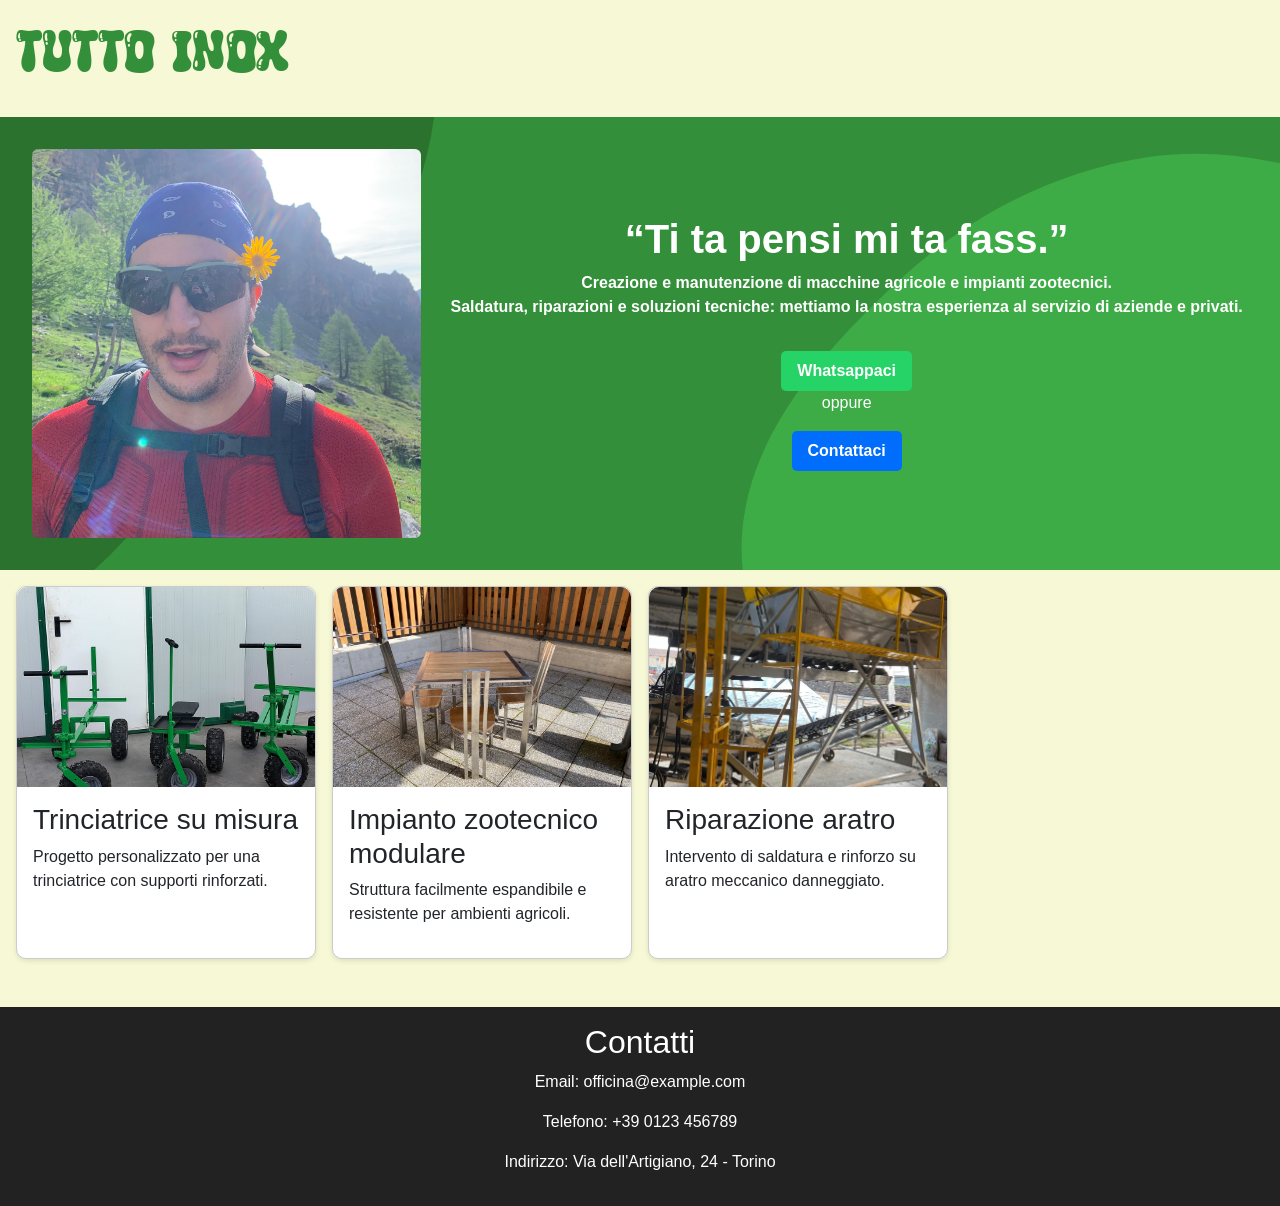
==== index.html @ 2d37b17a "Prima interfaccia 2 ore di lavoro" ====
<html lang="it">
<head>
  <meta charset="UTF-8">
  <meta name="viewport" content="width=device-width, initial-scale=1.0">
  <title >OFFICINA SALDATURE</title>
  
    

  <link href="https://cdn.jsdelivr.net/npm/bootstrap@5.3.3/dist/css/bootstrap.min.css" rel="stylesheet">
  <link rel="stylesheet" href="css/index.css">
</head>
<body>
<header style=" display: flex; align-items: center; justify-content: flex-start; ">
    <h1 class="titolo-shiny" >TUTTO INOX</h1>
</header>

  
  

  <section >
    <div class="descrizione">
        <div class="row align-items-center">
        <!-- Immagine a sinistra -->
        <div class="col-md-4 mb-3 mb-md-0 contenitore-immagine">
            <img src="img/prima_foto.jpg" alt="Immagine di esempio" class="img-fluid rounded centrata">
        </div>
        <!-- Testo a destra -->
        <div class="col-md-8">
            <h1 class="hero">“Ti ta pensi mi ta fass.”</h1>
            <p class="subtitle">Creazione e manutenzione di macchine agricole e impianti zootecnici.<br>
            Saldatura, riparazioni e soluzioni tecniche: mettiamo la nostra esperienza al servizio di aziende e privati.</p>
            <a href="https://wa.me/3757879021" class="whatsapp">Whatsappaci</a>
            <p>oppure</p>
            <a href="#contatti" class="contatti">Contattaci</a>
        </div>
        </div>
    </div>
        
    
  </section>

  <section class="carousel">
    <div class="card">
      <img src="img/1.jpg" alt="Macchina Agricola 1">
      <div class="card-content">
        <h3>Trinciatrice su misura</h3>
        <p>Progetto personalizzato per una trinciatrice con supporti rinforzati.</p>
      </div>
    </div>
    <div class="card">
      <img src="img/08.jpg" alt="Macchina Agricola 2">
      <div class="card-content">
        <h3>Impianto zootecnico modulare</h3>
        <p>Struttura facilmente espandibile e resistente per ambienti agricoli.</p>
      </div>
    </div>
    <div class="card">
      <img src="img/04.jpg" alt="Macchina Agricola 3">
      <div class="card-content">
        <h3>Riparazione aratro</h3>
        <p>Intervento di saldatura e rinforzo su aratro meccanico danneggiato.</p>
      </div>
    </div>
  </section>

  <footer id="contatti">
    <h2>Contatti</h2>
    <p>Email: officina@example.com</p>
    <p>Telefono: +39 0123 456789</p>
    <p>Indirizzo: Via dell'Artigiano, 24 - Torino</p>
  </footer>
</body>
</html>
---- css/index.css ----
body {
      margin: 0;
      font-family: Arial, sans-serif;
      background-color: #f6f8d6;
      color: #333;
    }
    header {
      color: #160505;
      padding: 1rem;
      text-align: center;
    }
    .hero {
      color: #fff;
      text-align: center;
      font-weight: bold;
    }
    h1{
        font-size: 2.5rem;
    }
    .descrizione {
        color: #fff;
        padding: 2rem;
        text-align: center;
        background-image: url("../icons/Background-image.svg");
        background-size:100% 100%;
        -o-background-size: 100% 100%;
        -webkit-background-size: 100% 100%;
        background-size:cover;
    }
    .subtitle{
        font-size: 1rem;

      font-weight: bold;
    }
    .carousel {
      display: flex;
      overflow-x: auto;
      scroll-snap-type: x mandatory;
      gap: 1rem;
      padding: 1rem;
    }
    .card {
      flex: 0 0 auto;
      width: 300px;
      background-color: #fff;
      border: 1px solid #ccc;
      border-radius: 10px;
      box-shadow: 0 2px 5px rgba(0,0,0,0.1);
      scroll-snap-align: center;
    }
    .card img {
      width: 100%;
      height: 200px;
      object-fit: cover;
      border-top-left-radius: 10px;
      border-top-right-radius: 10px;
    }
    .card .card-content {
      padding: 1rem;
    }
    footer {
      text-align: center;
      background-color: #222;
      color: #fff;
      padding: 1rem;
      margin-top: 2rem;
    }
    a.whatsapp {
        display: inline-block;
      margin-top: 1rem;
      padding: 0.5rem 1rem;
      background-color: #25D366;
      color: #fff;
      text-decoration: none;
      border-radius: 5px;
      font-weight: bold;
    }
    a.contatti {
      display: inline-block;
      padding: 0.5rem 1rem;
      background-color: #016dfc;
      color: #fff;
      text-decoration: none;
      border-radius: 5px;
      font-weight: bold;
    }

    .img-centrata {
    display: block;
    max-width: 100%;
    height: auto;
    margin: 0 auto;
    }

    .contenitore-imagine {
    width: 30%;
    height: 30%;
    overflow: hidden;
    display: flex;
    justify-content: center;
    align-items: center;
    }

    @font-face {
    font-family: 'SuperShiny';
    src: url('../fonts/super-shiny-font/SuperShiny-0v0rG.ttf') format('truetype');
    font-weight: normal;
    font-style: normal;
    }
    .titolo-shiny {
    font-family: 'SuperShiny', sans-serif;
    font-size: 4rem;
    color: #348F3A; 
    }
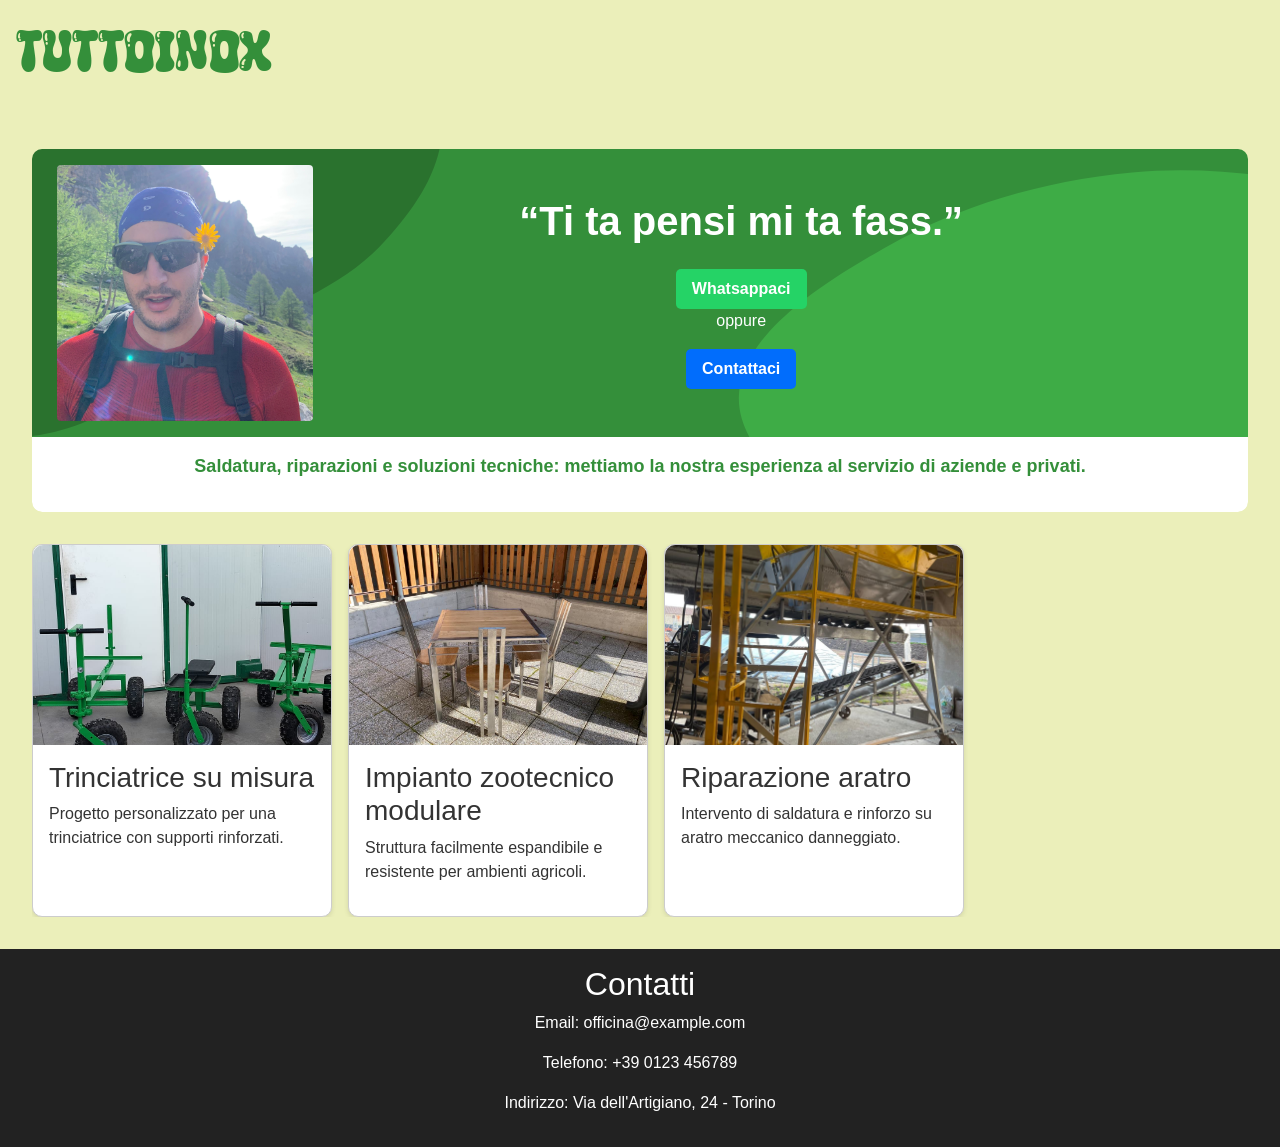
==== commit 1c012ebe: "Aggiunta modal e revisione pagina 2 ore" ====
--- a/index.html
+++ b/index.html
@@ -5,44 +5,83 @@
   <title >OFFICINA SALDATURE</title>
   
     
+<link rel="stylesheet" href="https://cdn.jsdelivr.net/npm/bootstrap@4.0.0/dist/css/bootstrap.min.css" integrity="sha384-Gn5384xqQ1aoWXA+058RXPxPg6fy4IWvTNh0E263XmFcJlSAwiGgFAW/dAiS6JXm" crossorigin="anonymous">
+<script src="https://cdn.jsdelivr.net/npm/bootstrap@4.0.0/dist/js/bootstrap.min.js" integrity="sha384-JZR6Spejh4U02d8jOt6vLEHfe/JQGiRRSQQxSfFWpi1MquVdAyjUar5+76PVCmYl" crossorigin="anonymous"></script>
 
-  <link href="https://cdn.jsdelivr.net/npm/bootstrap@5.3.3/dist/css/bootstrap.min.css" rel="stylesheet">
-  <link rel="stylesheet" href="css/index.css">
+<script src="https://code.jquery.com/jquery-3.2.1.slim.min.js" integrity="sha384-KJ3o2DKtIkvYIK3UENzmM7KCkRr/rE9/Qpg6aAZGJwFDMVNA/GpGFF93hXpG5KkN" crossorigin="anonymous"></script>
+<script src="https://cdn.jsdelivr.net/npm/popper.js@1.12.9/dist/umd/popper.min.js" integrity="sha384-ApNbgh9B+Y1QKtv3Rn7W3mgPxhU9K/ScQsAP7hUibX39j7fakFPskvXusvfa0b4Q" crossorigin="anonymous"></script>
+<script src="https://cdn.jsdelivr.net/npm/bootstrap@4.0.0/dist/js/bootstrap.min.js" integrity="sha384-JZR6Spejh4U02d8jOt6vLEHfe/JQGiRRSQQxSfFWpi1MquVdAyjUar5+76PVCmYl" crossorigin="anonymous"></script>
+<script src="js/index.js"></script>
+  
+<link href="https://fonts.googleapis.com/css2?family=UoqMunThenKhung&display=swap" rel="stylesheet">
+
+<link rel="stylesheet" href="css/index.css">
 </head>
 <body>
+  
+
 <header style=" display: flex; align-items: center; justify-content: flex-start; ">
-    <h1 class="titolo-shiny" >TUTTO INOX</h1>
+    <h1 class="titolo-shiny" >TUTTOINOX</h1>
 </header>
 
+
+
+<div class="modal fade" id="exampleModal" tabindex="-1" role="dialog" aria-labelledby="exampleModalLabel" aria-hidden="true">
+  <div class="modal-dialog" role="document">
+    <div class="modal-content align-items-center">
+      <div class="modal-header">
+        <h2 class="modal-title" id="exampleModalLabel" style="font-weight: bold; color: #205824; font-family: 'UoqMunThenKhung';">CARRELLI SU MISURA</h2>
+        
+      </div>
+      <div class="modal-body" style="display: inline;">
+          <center>
+          <img style="width: 45%; border-radius: 10px 0px 0px 10px; " src="img/02.jpg">
+          <img style="width: 45%; border-radius: 0px 10px 10px 0px; " src="img/03.jpg">
+          <br><br>
+          <h3><b>Progettazione e reallizzazione di carreli</b></h3>
+          </center>
+          <p>Questi carrelli sono dei carrelli.Questi carrelli sono dei carrelli.Questi carrelli sono dei carrelli.</p>
+
+      </div>
+      <div class="modal-footer">
+        
+          <a href="#contatti" class="contatti">Contattaci per preventivo</a>
+
+      </div>
+    </div>
+  </div>
+</div>
   
   
 
-  <section >
-    <div class="descrizione">
-        <div class="row align-items-center">
-        <!-- Immagine a sinistra -->
-        <div class="col-md-4 mb-3 mb-md-0 contenitore-immagine">
-            <img src="img/prima_foto.jpg" alt="Immagine di esempio" class="img-fluid rounded centrata">
+  <section class="sezione">
+    <div class="descrizione ">
+        <div class="row align-items-center vetrina-immagine-contatti">
+          <!-- Immagine a sinistra -->
+          <div class="col-md-3 mb-3 mb-md-0 contenitore-immagine">
+              <img src="img/prima_foto.jpg" alt="Immagine di esempio" class="img-principale rounded">
+          </div>
+          <!-- Testo a destra -->
+          <div class="col-md-8">
+              <h1 class="hero">“Ti ta pensi mi ta fass.”</h1>
+              <a href="https://wa.me/3757879021" class="whatsapp">Whatsappaci</a>
+              <p>oppure</p>
+              <a href="#contatti" class="contatti">Contattaci</a>
+          </div>
         </div>
-        <!-- Testo a destra -->
-        <div class="col-md-8">
-            <h1 class="hero">“Ti ta pensi mi ta fass.”</h1>
-            <p class="subtitle">Creazione e manutenzione di macchine agricole e impianti zootecnici.<br>
-            Saldatura, riparazioni e soluzioni tecniche: mettiamo la nostra esperienza al servizio di aziende e privati.</p>
-            <a href="https://wa.me/3757879021" class="whatsapp">Whatsappaci</a>
-            <p>oppure</p>
-            <a href="#contatti" class="contatti">Contattaci</a>
-        </div>
+        <div class="vetrina-testo">
+          Saldatura, riparazioni e soluzioni tecniche: mettiamo la nostra esperienza al servizio di aziende e privati.</p>
+        
         </div>
     </div>
         
     
   </section>
 
-  <section class="carousel">
-    <div class="card">
+  <section class="carousel sezione">
+    <div class="card" id="card-1">
       <img src="img/1.jpg" alt="Macchina Agricola 1">
-      <div class="card-content">
+      <div class="card-content" >
         <h3>Trinciatrice su misura</h3>
         <p>Progetto personalizzato per una trinciatrice con supporti rinforzati.</p>
       </div>
@@ -69,5 +108,7 @@
     <p>Telefono: +39 0123 456789</p>
     <p>Indirizzo: Via dell'Artigiano, 24 - Torino</p>
   </footer>
+
+    
 </body>
 </html>
--- a/css/index.css
+++ b/css/index.css
@@ -1,7 +1,7 @@
 body {
       margin: 0;
       font-family: Arial, sans-serif;
-      background-color: #f6f8d6;
+      background-color: #ebefba;
       color: #333;
     }
     header {
@@ -14,21 +14,42 @@
       text-align: center;
       font-weight: bold;
     }
-    h1{
-        font-size: 2.5rem;
+    
+    .sezione{      
+        margin-right: 2rem;
+        margin-left: 2rem;
+        margin-top: 2rem;
     }
+
     .descrizione {
+        border-radius: 10px;
         color: #fff;
-        padding: 2rem;
         text-align: center;
+        background-size:cover;
+        
+        overflow: hidden;
+    }
+    .vetrina-immagine-contatti{
+      
+      box-sizing: border-box;
+      padding: 1rem;
+        border-radius: 10px  10px 0px 0px;
         background-image: url("../icons/Background-image.svg");
         background-size:100% 100%;
         -o-background-size: 100% 100%;
         -webkit-background-size: 100% 100%;
-        background-size:cover;
+    }
+    .vetrina-testo{
+      padding: 1rem;  
+      background-color: rgb(255, 255, 255);
+      color:#348F3A;
+      font-weight: bold;
+        border-radius: 0px  0px 10px 10px;
+      font-size: large;
+      width: 100%;
+      box-sizing: border-box;
     }
     .subtitle{
-        font-size: 1rem;
 
       font-weight: bold;
     }
@@ -37,8 +58,9 @@
       overflow-x: auto;
       scroll-snap-type: x mandatory;
       gap: 1rem;
-      padding: 1rem;
     }
+
+
     .card {
       flex: 0 0 auto;
       width: 300px;
@@ -92,6 +114,7 @@
     margin: 0 auto;
     }
 
+    
     .contenitore-imagine {
     width: 30%;
     height: 30%;
@@ -99,6 +122,18 @@
     display: flex;
     justify-content: center;
     align-items: center;
+    }
+    .img-principale{
+      
+      max-width: 20vw;
+      max-height: 20vw;
+    }
+    @media (max-width: 767px) {
+      .img-principale{
+        max-width: 70vw;
+        max-height: 70vw;
+      }
+      
     }
 
     @font-face {
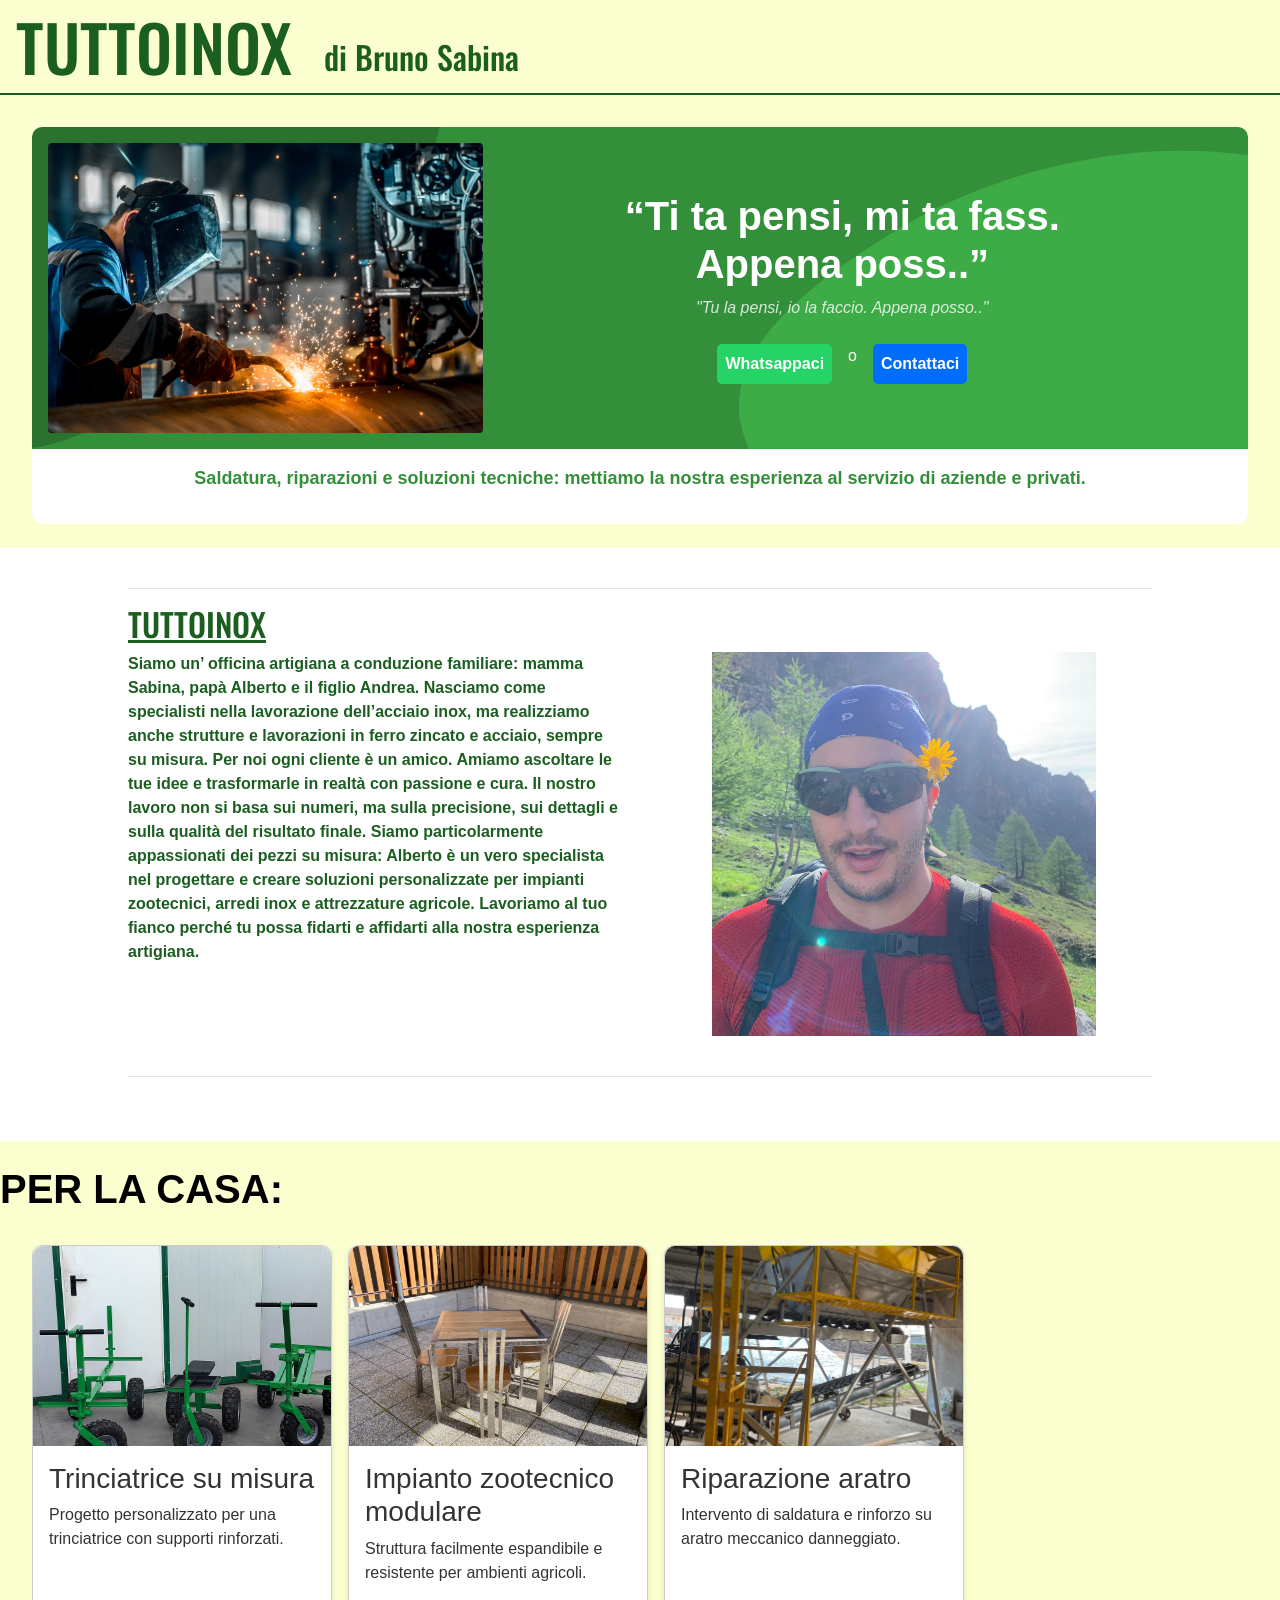
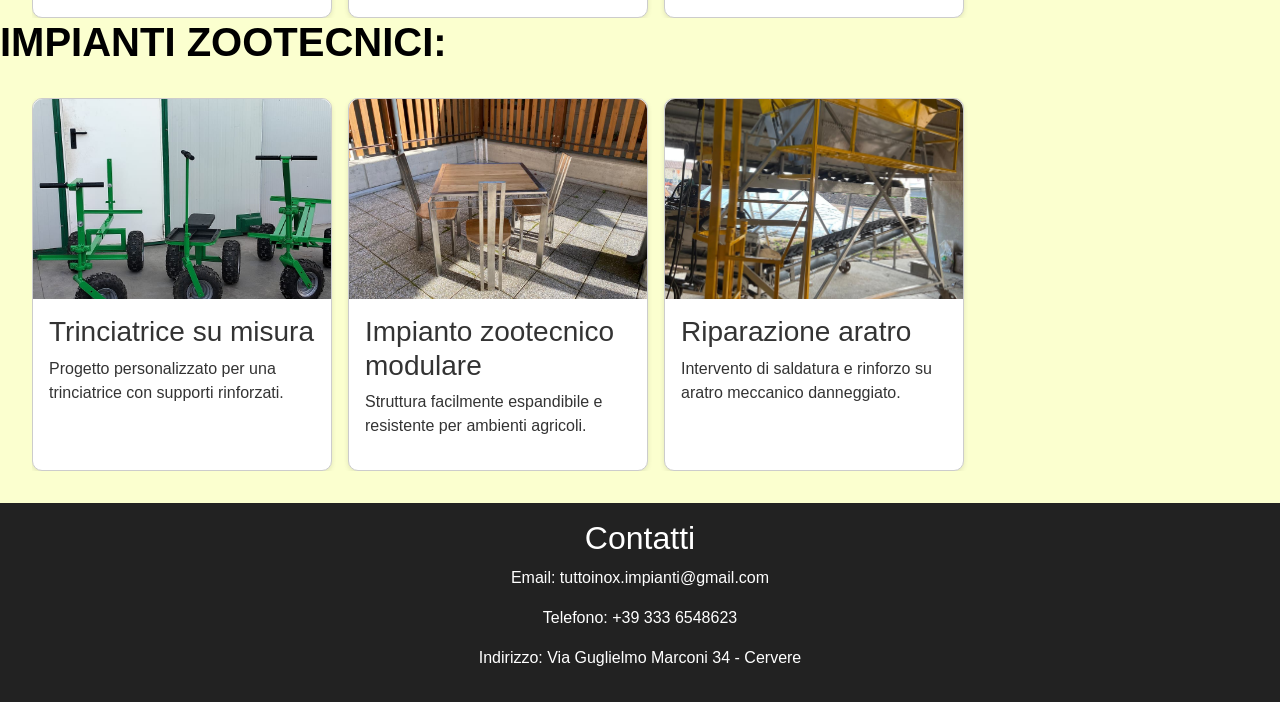
==== commit 79c09278: "2 ore e mezza Rivisitazione della vetrina, modifica navbar, aggiunta descrizione in seconda-vetrina." ====
--- a/index.html
+++ b/index.html
@@ -12,7 +12,8 @@
 <script src="https://cdn.jsdelivr.net/npm/popper.js@1.12.9/dist/umd/popper.min.js" integrity="sha384-ApNbgh9B+Y1QKtv3Rn7W3mgPxhU9K/ScQsAP7hUibX39j7fakFPskvXusvfa0b4Q" crossorigin="anonymous"></script>
 <script src="https://cdn.jsdelivr.net/npm/bootstrap@4.0.0/dist/js/bootstrap.min.js" integrity="sha384-JZR6Spejh4U02d8jOt6vLEHfe/JQGiRRSQQxSfFWpi1MquVdAyjUar5+76PVCmYl" crossorigin="anonymous"></script>
 <script src="js/index.js"></script>
-  
+
+<link href="https://fonts.googleapis.com/css2?family=Oswald:wght@200..700&display=swap" rel="stylesheet">
 <link href="https://fonts.googleapis.com/css2?family=UoqMunThenKhung&display=swap" rel="stylesheet">
 
 <link rel="stylesheet" href="css/index.css">
@@ -20,8 +21,11 @@
 <body>
   
 
-<header style=" display: flex; align-items: center; justify-content: flex-start; ">
-    <h1 class="titolo-shiny" >TUTTOINOX</h1>
+<header class=" align-items-end navbar" style="border-bottom:solid #205824 2px;">
+        <h1 class="titolo-shiny">TUTTOINOX</h1>
+
+        <h3 class="sottotitolo-shiny " style="margin-left: 2rem;">       di Bruno Sabina</h3>
+
 </header>
 
 
@@ -58,26 +62,84 @@
     <div class="descrizione ">
         <div class="row align-items-center vetrina-immagine-contatti">
           <!-- Immagine a sinistra -->
-          <div class="col-md-3 mb-3 mb-md-0 contenitore-immagine">
-              <img src="img/prima_foto.jpg" alt="Immagine di esempio" class="img-principale rounded">
+          <div class="col-md-4 mb-3 mb-md-0 contenitore-immagine">
+              <img src="img/vetrina-foto.jpeg" alt="Immagine di esempio" class="img-principale rounded">
           </div>
           <!-- Testo a destra -->
-          <div class="col-md-8">
-              <h1 class="hero">“Ti ta pensi mi ta fass.”</h1>
-              <a href="https://wa.me/3757879021" class="whatsapp">Whatsappaci</a>
-              <p>oppure</p>
-              <a href="#contatti" class="contatti">Contattaci</a>
+          <div class="col-md-8 justify-content-center">
+              <h1 class="hero">“Ti ta pensi, mi ta fass.<br> Appena poss..”</h1>
+              <subtitle style="font-style: italic; color:rgba(255, 255, 255, 0.8)">"Tu la pensi, io la faccio. Appena posso.."</subtitle>
+              <br><br>
+              <div class=" justify-content-center" style="display: flex;">
+                <a href="https://wa.me/3334714990" class="whatsapp ">Whatsappaci</a>
+                <p class="" >o</p>
+                <a href="#contatti" class="contatti mt-b">Contattaci</a>
+              </div>
           </div>
         </div>
         <div class="vetrina-testo">
           Saldatura, riparazioni e soluzioni tecniche: mettiamo la nostra esperienza al servizio di aziende e privati.</p>
-        
         </div>
     </div>
         
     
   </section>
+  <br>
+  <section class="bg-white">
+    <br>
+    <center>
+      <div class="" style="width: 80%;">
+      <hr>
+      <h1 class="sottotitolo-shiny" style="text-align: left; text-decoration: underline;">TUTTOINOX</h1>
+        <div class="row justify-content-center">
+          <div class="col-md-6">
+            <p class="testo-shiny "  style="text-align: left;">
+            <b>
+            Siamo un’ officina artigiana a conduzione familiare: mamma Sabina, papà Alberto e il figlio Andrea. Nasciamo come specialisti nella lavorazione dell’acciaio inox, ma realizziamo anche strutture e lavorazioni in ferro zincato e acciaio, sempre su misura.
+            Per noi ogni cliente è un amico. Amiamo ascoltare le tue idee e trasformarle in realtà con passione e cura. Il nostro lavoro non si basa sui numeri, ma sulla precisione, sui dettagli e sulla qualità del risultato finale.
+            Siamo particolarmente appassionati dei pezzi su misura: Alberto è un vero specialista nel progettare e creare soluzioni personalizzate per impianti zootecnici, arredi inox e attrezzature agricole. Lavoriamo al tuo fianco perché tu possa fidarti e affidarti alla nostra esperienza artigiana.
+            </b></p>
+          </div>
+          <div class="col-md-6 ">
+            <center><img src="img/prima_foto.jpg" class="seconda-vetrina-foto" ></center>
+          </div>
+        </div>
+        <br>
+        <hr>
+      </div>
+    
+    </center>
+    <br><br>
+  </section>
+  <br>
 
+  
+  <h1 class="" style="color: #000000; font-weight: bold;">PER LA CASA:</h1>
+  <section class="carousel sezione">
+    <div class="card" id="card-1">
+      <img src="img/1.jpg" alt="Macchina Agricola 1">
+      <div class="card-content" >
+        <h3>Trinciatrice su misura</h3>
+        <p>Progetto personalizzato per una trinciatrice con supporti rinforzati.</p>
+      </div>
+    </div>
+    <div class="card">
+      <img src="img/08.jpg" alt="Macchina Agricola 2">
+      <div class="card-content">
+        <h3>Impianto zootecnico modulare</h3>
+        <p>Struttura facilmente espandibile e resistente per ambienti agricoli.</p>
+      </div>
+    </div>
+    <div class="card">
+      <img src="img/04.jpg" alt="Macchina Agricola 3">
+      <div class="card-content">
+        <h3>Riparazione aratro</h3>
+        <p>Intervento di saldatura e rinforzo su aratro meccanico danneggiato.</p>
+      </div>
+    </div>
+  </section>
+
+  <h1 class="" style="color: #000000; font-weight: bold;">IMPIANTI ZOOTECNICI:</h1>
   <section class="carousel sezione">
     <div class="card" id="card-1">
       <img src="img/1.jpg" alt="Macchina Agricola 1">
@@ -104,9 +166,9 @@
 
   <footer id="contatti">
     <h2>Contatti</h2>
-    <p>Email: officina@example.com</p>
-    <p>Telefono: +39 0123 456789</p>
-    <p>Indirizzo: Via dell'Artigiano, 24 - Torino</p>
+    <p>Email: tuttoinox.impianti@gmail.com</p>
+    <p>Telefono: +39 333 6548623</p>
+    <p>Indirizzo: Via Guglielmo Marconi 34 - Cervere</p>
   </footer>
 
     
--- a/css/index.css
+++ b/css/index.css
@@ -1,7 +1,7 @@
 body {
       margin: 0;
       font-family: Arial, sans-serif;
-      background-color: #ebefba;
+      background-color: #fbffcf;
       color: #333;
     }
     header {
@@ -33,8 +33,8 @@
       
       box-sizing: border-box;
       padding: 1rem;
+          background-image: url("../icons/Background-image.svg");
         border-radius: 10px  10px 0px 0px;
-        background-image: url("../icons/Background-image.svg");
         background-size:100% 100%;
         -o-background-size: 100% 100%;
         -webkit-background-size: 100% 100%;
@@ -88,21 +88,19 @@
       margin-top: 2rem;
     }
     a.whatsapp {
-        display: inline-block;
-      margin-top: 1rem;
-      padding: 0.5rem 1rem;
-      background-color: #25D366;
-      color: #fff;
-      text-decoration: none;
-      border-radius: 5px;
-      font-weight: bold;
+        padding: 0.5rem;
+        background-color: #25D366;
+        color: #fff;
+        text-decoration: none;
+        border-radius: 5px;
+        font-weight: bold;
+        margin-right: 1rem;
     }
     a.contatti {
-      display: inline-block;
-      padding: 0.5rem 1rem;
+        margin-left: 1rem;
+      padding: 0.5rem;
       background-color: #016dfc;
       color: #fff;
-      text-decoration: none;
       border-radius: 5px;
       font-weight: bold;
     }
@@ -124,17 +122,65 @@
     align-items: center;
     }
     .img-principale{
-      
-      max-width: 20vw;
-      max-height: 20vw;
+      max-width: 34vw;
+      max-height: 34vw;
     }
+    .titolo-shiny {
+      font-family: 'Oswald', sans-serif;
+      font-size: 4rem;
+      color: #1b5e20; 
+      margin-bottom: 0px;
+    }
+    .sottotitolo-shiny {
+      font-family: 'Oswald', sans-serif;
+      font-size: 2rem;
+      color: #1b5e20;
+    }
+    .testo-shiny{
+      color: #1b5e20;
+    }
+    .navbar{
+      display:flex; 
+       justify-content: flex-start;
+    }
+
+    .seconda-vetrina-foto{
+      width: 30vw
+    }
+
     @media (max-width: 767px) {
       .img-principale{
         max-width: 70vw;
         max-height: 70vw;
       }
+      .navbar{
+      display:flex; 
+       justify-content: center;
+      }
+      .hero {
+        color: #fff;
+        text-align: center;
+        font-size: 2rem;
+        font-weight: bold;
+      }
+      .seconda-vetrina-foto{
+      width:  70vw
+    }
+
+    }
+
+      .vetrina-immagine-contatti{
       
+      box-sizing: border-box;
+        padding: 1rem;
+        border-radius: 10px  10px 0px 0px;
+        background-color: #2e7d32;
+        background-size:100% 100%;
+        -o-background-size: 100% 100%;
+        -webkit-background-size: 100% 100%;
     }
+      
+    
 
     @font-face {
     font-family: 'SuperShiny';
@@ -142,8 +188,4 @@
     font-weight: normal;
     font-style: normal;
     }
-    .titolo-shiny {
-    font-family: 'SuperShiny', sans-serif;
-    font-size: 4rem;
-    color: #348F3A; 
-    }+    
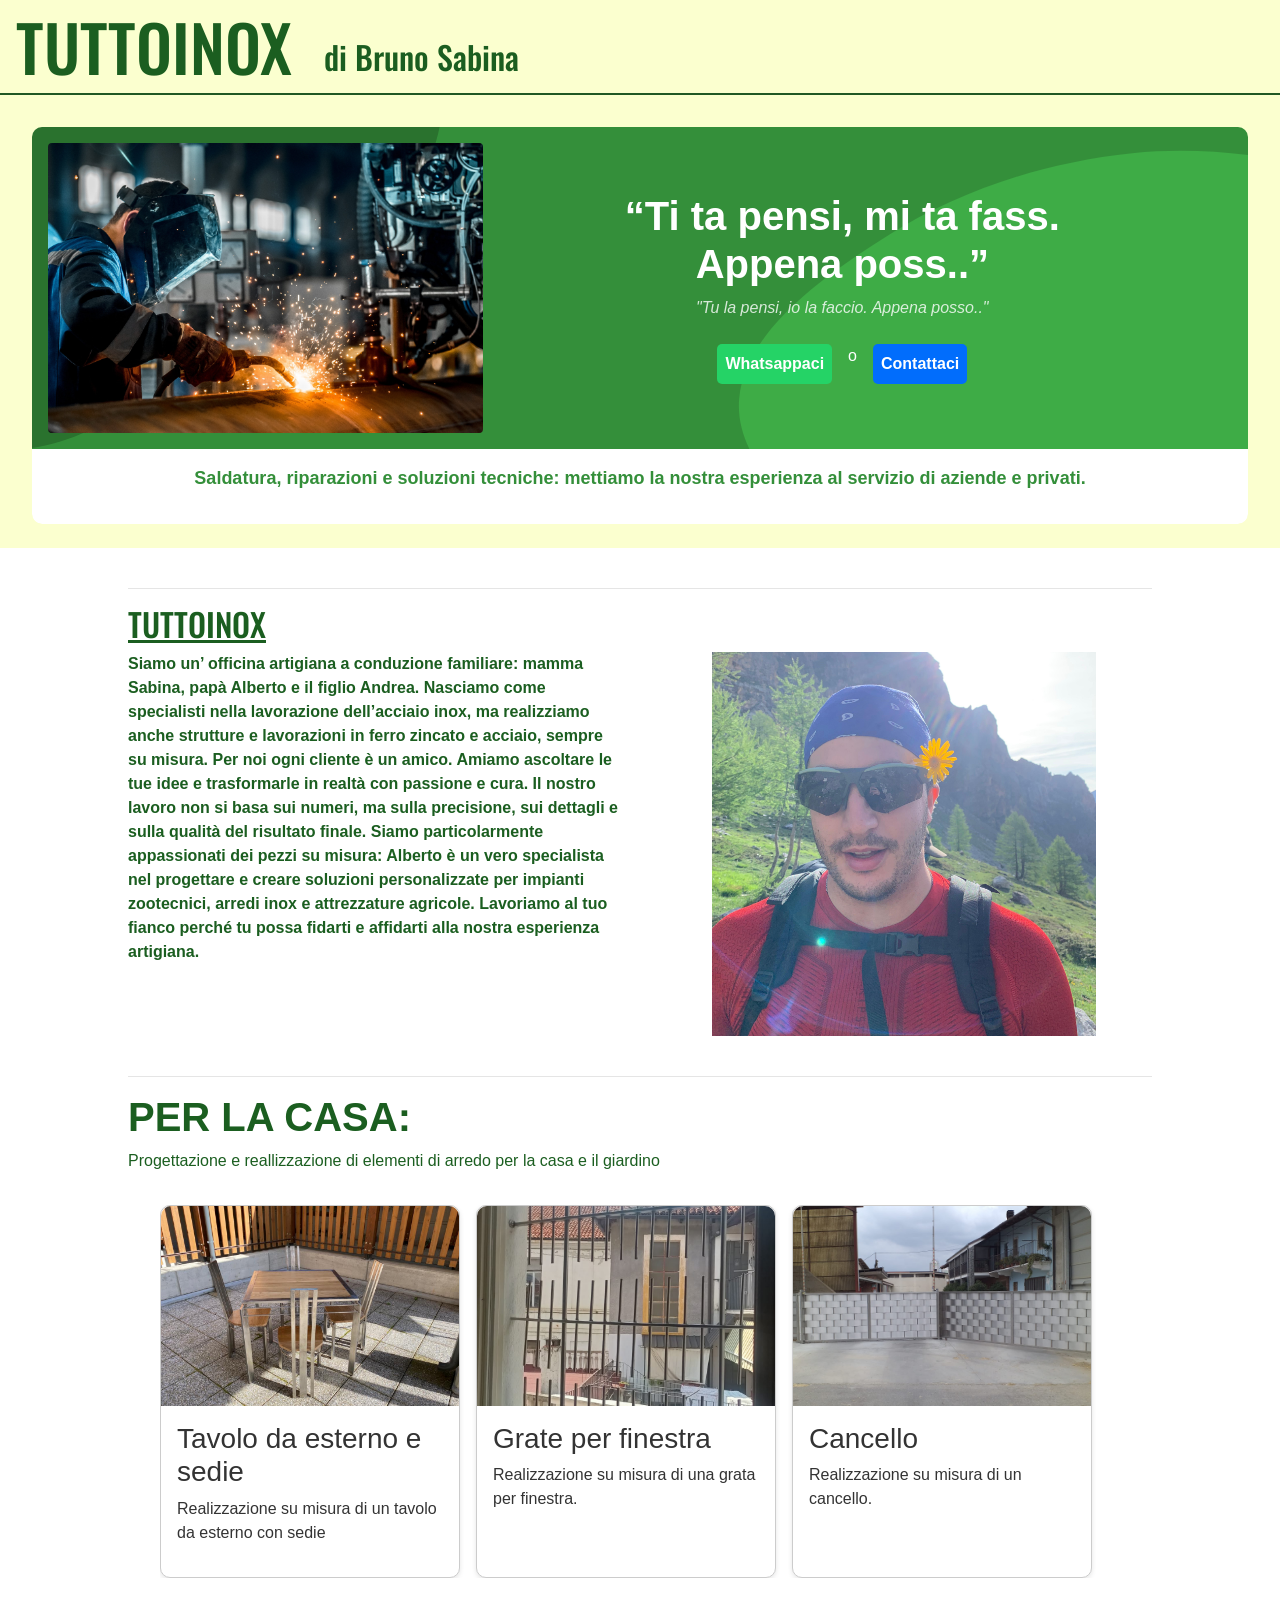
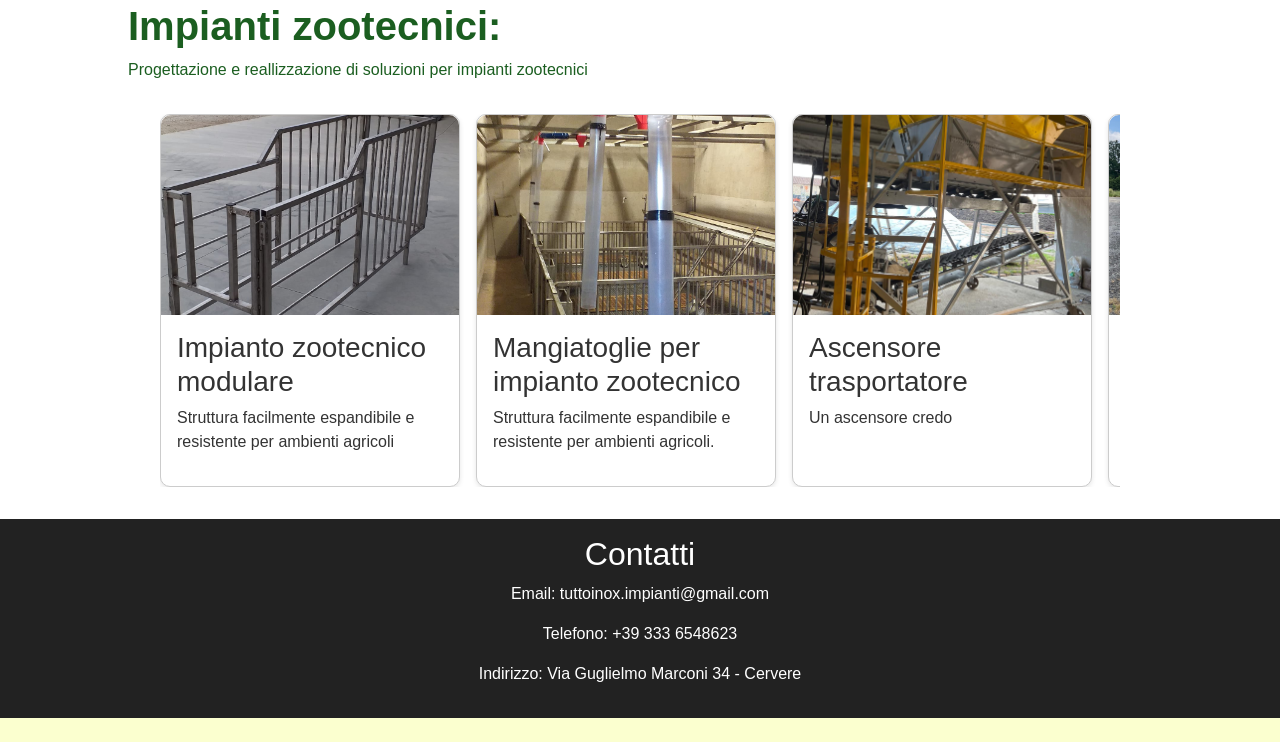
==== commit 62de86cc: "1 ora di lavoro Modifica ai carousel, inserimento elementi" ====
--- a/index.html
+++ b/index.html
@@ -109,60 +109,72 @@
       </div>
     
     </center>
-    <br><br>
-  </section>
-  <br>
+    <div class="terza-vetrina " >
+      
+      <h1 class="testo-shiny" ><strong>PER LA CASA:</strong></h1>
+      <p class="testo-shiny">Progettazione e reallizzazione di elementi di arredo per la casa e il giardino</p>
+      <section class="carousel sezione">
+        <div class="card">
+          <img src="img/08.jpg" alt="Macchina Agricola 2">
+          <div class="card-content">
+            <h3>Tavolo da esterno e sedie</h3>
+            <p>Realizzazione su misura di un tavolo da esterno con sedie</p>
+          </div>
+        </div>
+        <div class="card">
+          <img src="img/24.jpg" alt="Macchina Agricola 3">
+          <div class="card-content">
+            <h3>Grate per finestra</h3>
+            <p>Realizzazione su misura di una grata per finestra.</p>
+          </div>
+        </div>
+        <div class="card" id="card-1">
+          <img src="img/26.jpg" alt="Macchina Agricola 1">
+          <div class="card-content" >
+            <h3>Cancello</h3>
+            <p>Realizzazione su misura di un cancello.</p>
+          </div>
+        </div>
+        
+      </section>
+      <br>
 
-  
-  <h1 class="" style="color: #000000; font-weight: bold;">PER LA CASA:</h1>
-  <section class="carousel sezione">
-    <div class="card" id="card-1">
-      <img src="img/1.jpg" alt="Macchina Agricola 1">
-      <div class="card-content" >
-        <h3>Trinciatrice su misura</h3>
-        <p>Progetto personalizzato per una trinciatrice con supporti rinforzati.</p>
-      </div>
+      <h1 class="testo-shiny " ><strong> Impianti zootecnici:</strong></h1>
+      <p class="testo-shiny">Progettazione e reallizzazione di soluzioni per impianti zootecnici</p>
+      <section class="carousel sezione">
+        <div class="card" id="card-1">
+          <img src="img/18.jpg" alt="Macchina Agricola 1">
+          <div class="card-content" >
+            <h3>Impianto zootecnico modulare</h3>
+            <p>Struttura facilmente espandibile e resistente per ambienti agricoli</p>
+          </div>
+        </div>
+        <div class="card">
+          <img src="img/23.jpg" alt="Macchina Agricola 2">
+          <div class="card-content">
+            <h3>Mangiatoglie per impianto zootecnico</h3>
+            <p>Struttura facilmente espandibile e resistente per ambienti agricoli.</p>
+          </div>
+        </div>
+        <div class="card">
+          <img src="img/04.jpg" alt="Macchina Agricola 3">
+          <div class="card-content">
+            <h3>Ascensore trasportatore</h3>
+            <p>Un ascensore credo</p>
+          </div>
+        </div>
+        <div class="card">
+          <img src="img/06.jpg" alt="Macchina Agricola 3">
+          <div class="card-content">
+            <h3>Cancello per impianto zootecnico</h3>
+            <p>Cancello modulare su misura</p>
+          </div>
+        </div>
+      </section>
+
     </div>
-    <div class="card">
-      <img src="img/08.jpg" alt="Macchina Agricola 2">
-      <div class="card-content">
-        <h3>Impianto zootecnico modulare</h3>
-        <p>Struttura facilmente espandibile e resistente per ambienti agricoli.</p>
-      </div>
-    </div>
-    <div class="card">
-      <img src="img/04.jpg" alt="Macchina Agricola 3">
-      <div class="card-content">
-        <h3>Riparazione aratro</h3>
-        <p>Intervento di saldatura e rinforzo su aratro meccanico danneggiato.</p>
-      </div>
-    </div>
-  </section>
 
-  <h1 class="" style="color: #000000; font-weight: bold;">IMPIANTI ZOOTECNICI:</h1>
-  <section class="carousel sezione">
-    <div class="card" id="card-1">
-      <img src="img/1.jpg" alt="Macchina Agricola 1">
-      <div class="card-content" >
-        <h3>Trinciatrice su misura</h3>
-        <p>Progetto personalizzato per una trinciatrice con supporti rinforzati.</p>
-      </div>
-    </div>
-    <div class="card">
-      <img src="img/08.jpg" alt="Macchina Agricola 2">
-      <div class="card-content">
-        <h3>Impianto zootecnico modulare</h3>
-        <p>Struttura facilmente espandibile e resistente per ambienti agricoli.</p>
-      </div>
-    </div>
-    <div class="card">
-      <img src="img/04.jpg" alt="Macchina Agricola 3">
-      <div class="card-content">
-        <h3>Riparazione aratro</h3>
-        <p>Intervento di saldatura e rinforzo su aratro meccanico danneggiato.</p>
-      </div>
-    </div>
-  </section>
+    
 
   <footer id="contatti">
     <h2>Contatti</h2>
@@ -170,6 +182,11 @@
     <p>Telefono: +39 333 6548623</p>
     <p>Indirizzo: Via Guglielmo Marconi 34 - Cervere</p>
   </footer>
+  </section>
+  <br>
+
+  
+  
 
     
 </body>
--- a/css/index.css
+++ b/css/index.css
@@ -53,6 +53,7 @@
 
       font-weight: bold;
     }
+    
     .carousel {
       display: flex;
       overflow-x: auto;
@@ -148,6 +149,10 @@
       width: 30vw
     }
 
+    .terza-vetrina{
+      padding-right:10vw; padding-left: 10vw;
+    }
+
     @media (max-width: 767px) {
       .img-principale{
         max-width: 70vw;
@@ -164,8 +169,13 @@
         font-weight: bold;
       }
       .seconda-vetrina-foto{
-      width:  70vw
-    }
+        width:  70vw
+      }
+      
+      
+      .card {
+        width: 250px;
+      }
 
     }
 
@@ -189,3 +199,5 @@
     font-style: normal;
     }
     
+
+
